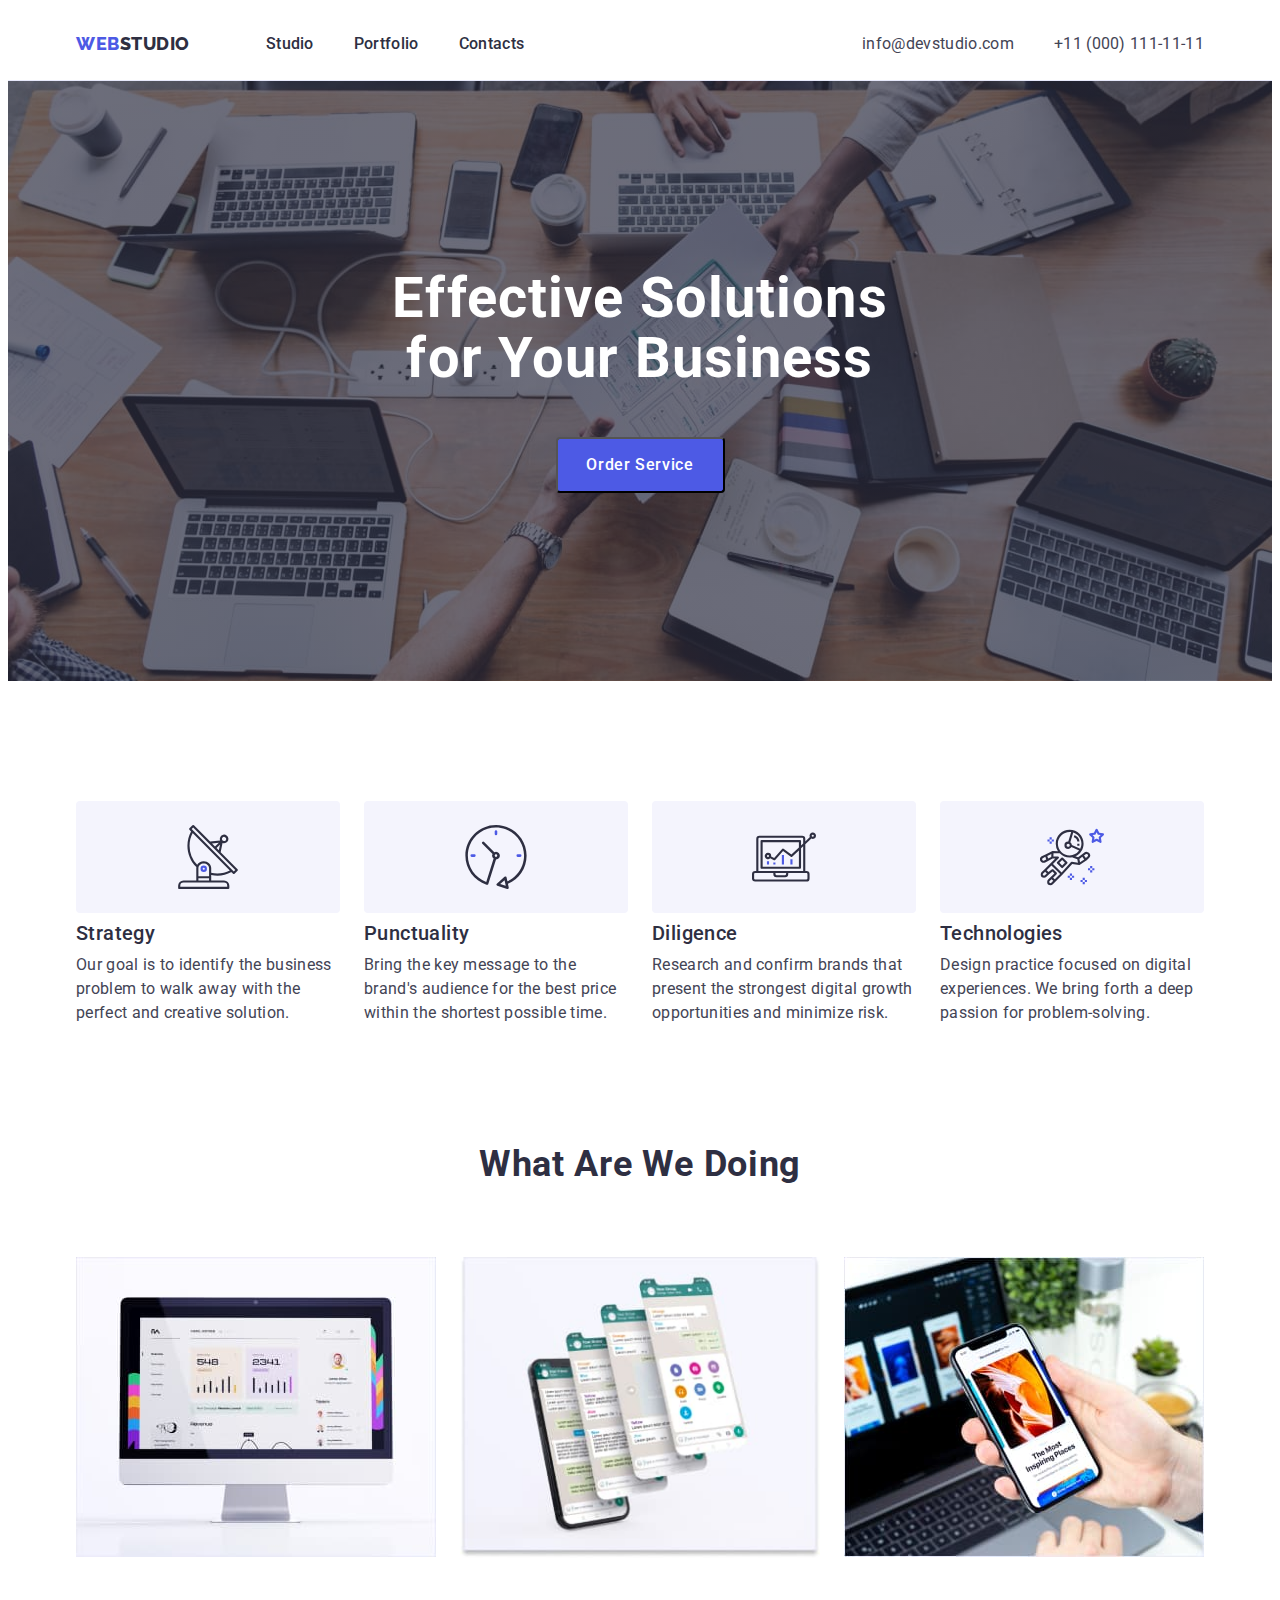
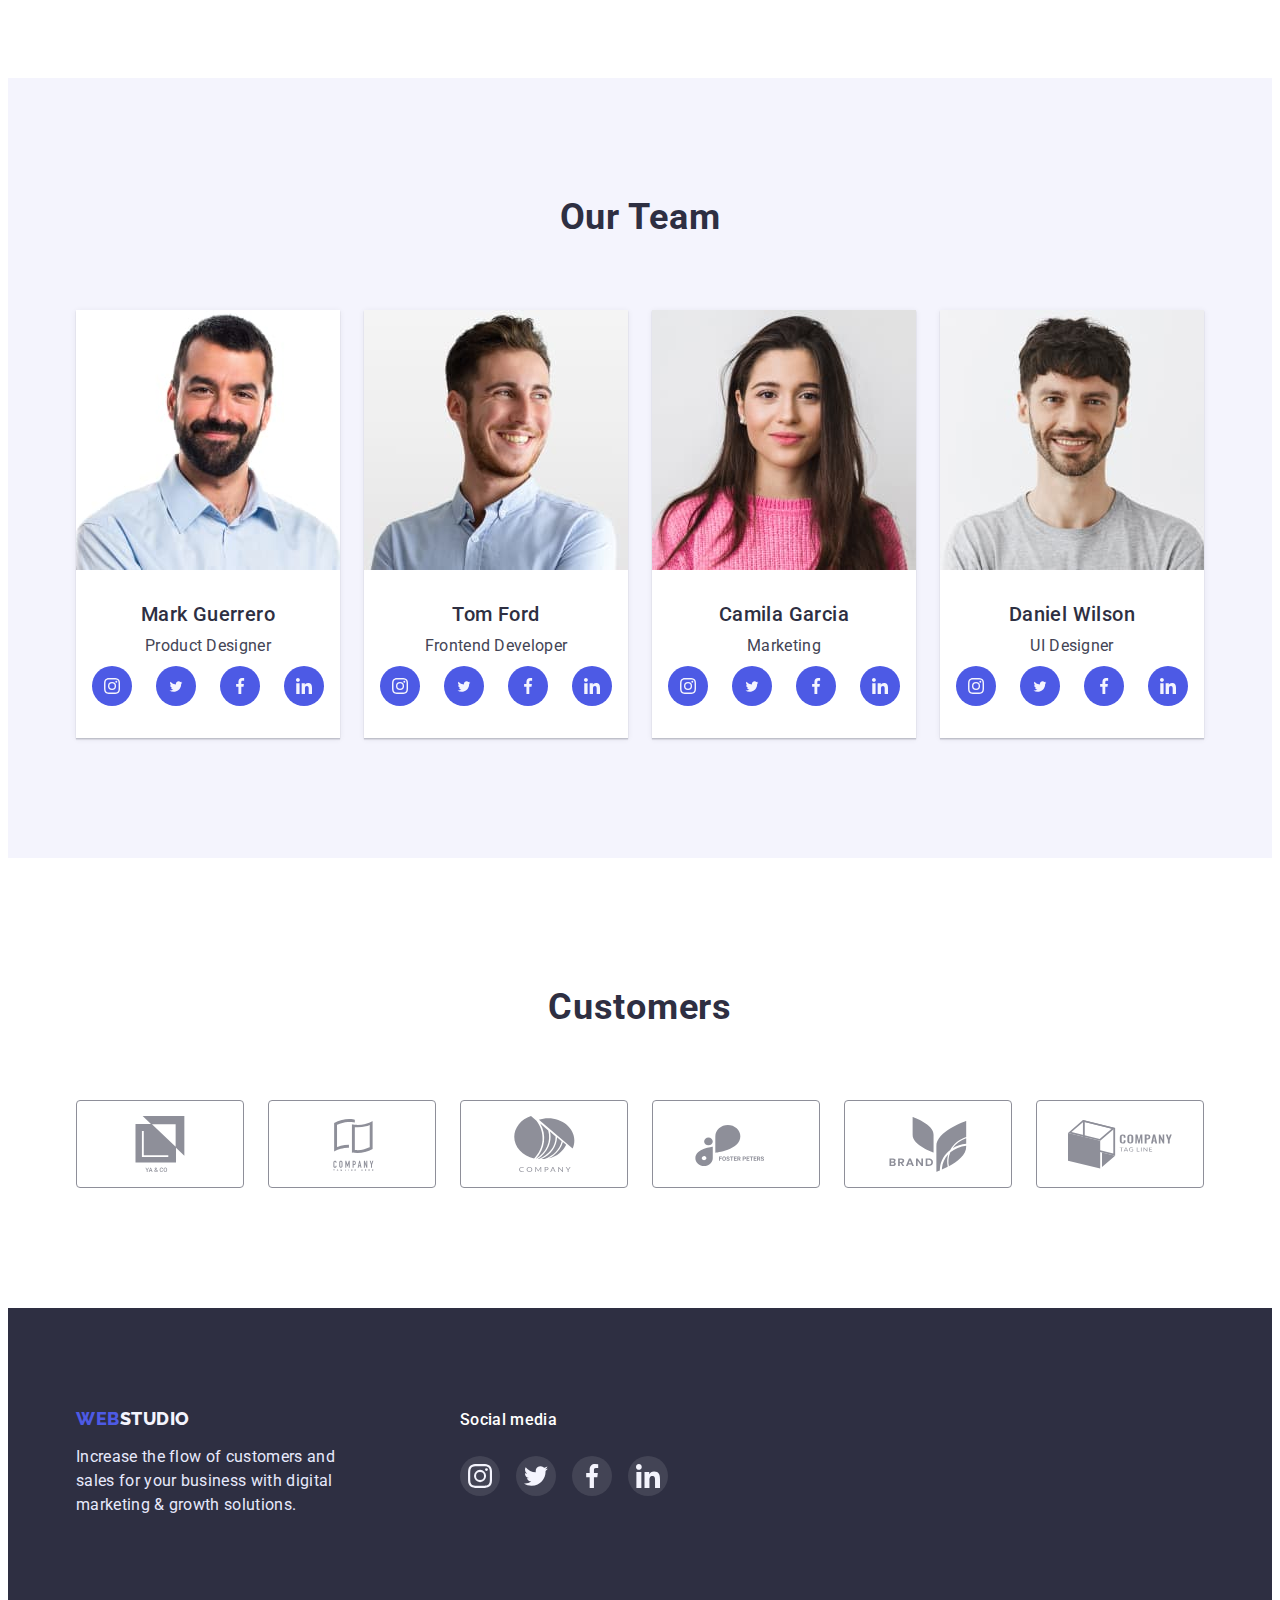
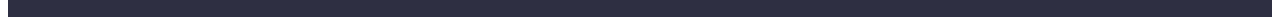
==== index.html @ 5a02237e "create new files" ====
<!DOCTYPE html>
<html lang="en">
  <head>
    <meta charset="UTF-8" />
    <meta http-equiv="X-UA-Compatible" content="IE=edge" />
    <meta name="viewport" content="width=device-width, initial-scale=1.0" />
    <title>Studio</title>
    <link rel="preconnect" href="https://fonts.googleapis.com" />
    <link rel="preconnect" href="https://fonts.gstatic.com" crossorigin />
    <link
      href="https://fonts.googleapis.com/css2?family=Raleway:wght@800&family=Roboto:wght@400;500;700;900&display=swap"
      rel="stylesheet"
    />
    <link
      rel="stylesheet"
      href="https://cdnjs.cloudflare.com/ajax/libs/modern-normalize/1.1.0/modern-normalize.min.css"
      integrity="sha512-wpPYUAdjBVSE4KJnH1VR1HeZfpl1ub8YT/NKx4PuQ5NmX2tKuGu6U/JRp5y+Y8XG2tV+wKQpNHVUX03MfMFn9Q=="
      crossorigin="anonymous"
      referrerpolicy="no-referrer"
    />
    <link rel="stylesheet" href="./css/styles.css" />
  </head>
  <body>
    <header class="header">
      <div class="container main-nav">
        <!--Nav-->
        <nav class="header-nav">
          <a class="header-nav-logo link" href="./index.html">
            <span class="accent-web">Web</span
            ><span class="accent-studio">Studio</span>
          </a>
          <ul class="header-nav-list list">
            <li class="header-nav-item">
              <a class="header-nav-link link" href="./index.html"> Studio </a>
            </li>
            <li class="header-nav-item">
              <a class="header-nav-link link" href="./portfolio.html">
                Portfolio
              </a>
            </li>
            <li class="header-nav-item">
              <a class="header-nav-link link" href=""> Contacts </a>
            </li>
          </ul>
        </nav>
        <address class="header-address">
          <ul class="header-address-list list">
            <li class="header-address-item">
              <a
                class="header-address-mailto link"
                href="mailto:info@devstudio.com"
                >info@devstudio.com</a
              >
            </li>
            <li class="header-address-item">
              <a class="header-address-tel link" href="tel:+110001111111"
                >+11 (000) 111-11-11</a
              >
            </li>
          </ul>
        </address>
      </div>
    </header>

    <!--Main-->
    <main>
      <!--Section 1-->
      <section class="hero">
        <div class="container">
          <h1 class="hero-title">Effective Solutions for Your Business</h1>
          <button type="button" class="hero-button">Order Service</button>
        </div>
      </section>
      <!--Section 2-->
      <section class="feature">
        <div class="container">
          <h2 class="visually-hidden">Data</h2>
          <ul class="feature-list list">
            <li class="feature-item">
              <div class="future-ctr">
                <svg class="future-icon" width="64" height="64">
                  <use href="./images/icons.svg#icon-icon11"></use>
                </svg>
              </div>
              <h3 class="feature-title">Strategy</h3>
              <p class="feature-text">
                Our goal is to identify the business problem to walk away with
                the perfect and creative solution.
              </p>
            </li>
            <li class="feature-item">
              <div class="future-ctr">
                <svg class="future-icon" width="64" height="64">
                  <use href="./images/icons.svg#icon-icon12"></use>
                </svg>
              </div>
              <h3 class="feature-title">Punctuality</h3>
              <p class="feature-text">
                Bring the key message to the brand's audience for the best price
                within the shortest possible time.
              </p>
            </li>
            <li class="feature-item">
              <div class="future-ctr">
                <svg class="future-icon" width="64" height="64">
                  <use href="./images/icons.svg#icon-icon13"></use>
                </svg>
              </div>
              <h3 class="feature-title">Diligence</h3>
              <p class="feature-text">
                Research and confirm brands that present the strongest digital
                growth opportunities and minimize risk.
              </p>
            </li>
            <li class="feature-item">
              <div class="future-ctr">
                <svg class="future-icon" width="64" height="64">
                  <use href="./images/icons.svg#icon-icon14"></use>
                </svg>
              </div>
              <h3 class="feature-title">Technologies</h3>
              <p class="feature-text">
                Design practice focused on digital experiences. We bring forth a
                deep passion for problem-solving.
              </p>
            </li>
          </ul>
        </div>
      </section>
      <!--Section 3-->
      <section class="doing">
        <div class="container">
          <h2 class="doing-title">What are we doing</h2>
          <ul class="doing-list list">
            <li class="doing-item">
              <img src="./images/img11.jpg" width="360" alt="monitor" />
            </li>
            <li class="doing-item">
              <img src="./images/img12.jpg" width="360" alt="phone" />
            </li>
            <li class="doing-item">
              <img src="./images/img13.jpg" width="360" alt="laptop" />
            </li>
          </ul>
        </div>
      </section>
      <!--Section 4-->
      <section class="team">
        <div class="container">
          <h2 class="team-title">Our Team</h2>
          <ul class="team-list list">
            <li class="team-item">
              <img src="./images/img21.jpg" width="264" alt="Guerrero" />
              <div class="team-ctr">
                <h3 class="team-subtitle">Mark Guerrero</h3>
                <p class="team-text">Product Designer</p>
                <ul class="team-soc-list list">
                  <li class="team-soc-item">
                    <a class="team-soc-link link" href="">
                      <svg class="team-soc-icon" width="16" height="16">
                        <use href="./images/icons.svg#icon-icon21"></use>
                      </svg>
                    </a>
                  </li>
                  <li class="team-soc-item">
                    <a class="team-soc-link link" href="">
                      <svg class="team-soc-icon" width="16" height="13">
                        <use href="./images/icons.svg#icon-icon22"></use>
                      </svg>
                    </a>
                  </li>
                  <li class="team-soc-item">
                    <a class="team-soc-link link" href="">
                      <svg class="team-soc-icon" width="16" height="16">
                        <use href="./images/icons.svg#icon-icon23"></use>
                      </svg>
                    </a>
                  </li>
                  <li class="team-soc-item">
                    <a class="team-soc-link link" href="">
                      <svg class="team-soc-icon" width="16" height="16">
                        <use href="./images/icons.svg#icon-icon24"></use>
                      </svg>
                    </a>
                  </li>
                </ul>
              </div>
            </li>
            <li class="team-item">
              <img src="./images/img22.jpg" width="264" alt="Ford" />
              <div class="team-ctr">
                <h3 class="team-subtitle">Tom Ford</h3>
                <p class="team-text">Frontend Developer</p>
                <ul class="team-soc-list list">
                  <li class="team-soc-item">
                    <a class="team-soc-link link" href="">
                      <svg class="team-soc-icon" width="16" height="16">
                        <use href="./images/icons.svg#icon-icon21"></use>
                      </svg>
                    </a>
                  </li>
                  <li class="team-soc-item">
                    <a class="team-soc-link link" href="">
                      <svg class="team-soc-icon" width="16" height="13">
                        <use href="./images/icons.svg#icon-icon22"></use>
                      </svg>
                    </a>
                  </li>
                  <li class="team-soc-item">
                    <a class="team-soc-link link" href="">
                      <svg class="team-soc-icon" width="16" height="16">
                        <use href="./images/icons.svg#icon-icon23"></use>
                      </svg>
                    </a>
                  </li>
                  <li class="team-soc-item">
                    <a class="team-soc-link link" href="">
                      <svg class="team-soc-icon" width="16" height="16">
                        <use href="./images/icons.svg#icon-icon24"></use>
                      </svg>
                    </a>
                  </li>
                </ul>
              </div>
            </li>
            <li class="team-item">
              <img src="./images/img23.jpg" width="264" alt="Garcia" />
              <div class="team-ctr">
                <h3 class="team-subtitle">Camila Garcia</h3>
                <p class="team-text">Marketing</p>
                <ul class="team-soc-list list">
                  <li class="team-soc-item">
                    <a class="team-soc-link link" href="">
                      <svg class="team-soc-icon" width="16" height="16">
                        <use href="./images/icons.svg#icon-icon21"></use>
                      </svg>
                    </a>
                  </li>
                  <li class="team-soc-item">
                    <a class="team-soc-link link" href="">
                      <svg class="team-soc-icon" width="16" height="13">
                        <use href="./images/icons.svg#icon-icon22"></use>
                      </svg>
                    </a>
                  </li>
                  <li class="team-soc-item">
                    <a class="team-soc-link link" href="">
                      <svg class="team-soc-icon" width="16" height="16">
                        <use href="./images/icons.svg#icon-icon23"></use>
                      </svg>
                    </a>
                  </li>
                  <li class="team-soc-item">
                    <a class="team-soc-link link" href="">
                      <svg class="team-soc-icon" width="16" height="16">
                        <use href="./images/icons.svg#icon-icon24"></use>
                      </svg>
                    </a>
                  </li>
                </ul>
              </div>
            </li>
            <li class="team-item">
              <img src="./images/img24.jpg" width="264" alt="Wilson" />
              <div class="team-ctr">
                <h3 class="team-subtitle">Daniel Wilson</h3>
                <p class="team-text">UI Designer</p>
                <ul class="team-soc-list list">
                  <li class="team-soc-item">
                    <a class="team-soc-link link" href="">
                      <svg class="team-soc-icon" width="16" height="16">
                        <use href="./images/icons.svg#icon-icon21"></use>
                      </svg>
                    </a>
                  </li>
                  <li class="team-soc-item">
                    <a class="team-soc-link link" href="">
                      <svg class="team-soc-icon" width="16" height="13">
                        <use href="./images/icons.svg#icon-icon22"></use>
                      </svg>
                    </a>
                  </li>
                  <li class="team-soc-item">
                    <a class="team-soc-link link" href="">
                      <svg class="team-soc-icon" width="16" height="16">
                        <use href="./images/icons.svg#icon-icon23"></use>
                      </svg>
                    </a>
                  </li>
                  <li class="team-soc-item">
                    <a class="team-soc-link link" href="">
                      <svg class="team-soc-icon" width="16" height="16">
                        <use href="./images/icons.svg#icon-icon24"></use>
                      </svg>
                    </a>
                  </li>
                </ul>
              </div>
            </li>
          </ul>
        </div>
      </section>
      <!--Section 6-->
      <section class="customers">
        <div class="container">
          <h2 class="customers-title">Customers</h2>
          <ul class="customers-list list">
            <li class="customers-item">
              <a class="customers-link link" href="">
                <svg class="customers-icon" width="104" height="56">
                  <use href="./images/icons.svg#icon-icon31"></use>
                </svg>
              </a>
            </li>
            <li class="customers-item">
              <a class="customers-link link" href="">
                <svg class="customers-icon" width="104" height="56">
                  <use href="./images/icons.svg#icon-icon32"></use>
                </svg>
              </a>
            </li>
            <li class="customers-item">
              <a class="customers-link link" href="">
                <svg class="customers-icon" width="104" height="56">
                  <use href="./images/icons.svg#icon-icon33"></use>
                </svg>
              </a>
            </li>
            <li class="customers-item">
              <a class="customers-link link" href="">
                <svg class="customers-icon" width="104" height="56">
                  <use href="./images/icons.svg#icon-icon34"></use>
                </svg>
              </a>
            </li>
            <li class="customers-item">
              <a class="customers-link link" href="">
                <svg class="customers-icon" width="104" height="56">
                  <use href="./images/icons.svg#icon-icon35"></use>
                </svg>
              </a>
            </li>
            <li class="customers-item">
              <a class="customers-link link" href="">
                <svg class="customers-icon" width="104" height="56">
                  <use href="./images/icons.svg#icon-icon36"></use>
                </svg>
              </a>
            </li>
          </ul>
        </div>
      </section>
    </main>

    <!--Footer-->
    <footer class="ftr">
      <div class="container ftr-content">
        <div class="ftr-ctr">
          <a class="ftr-logo link" href="./index.html">
            <span class="ftr-accent-web">Web</span
            ><span class="ftr-accent-studio">Studio</span>
          </a>
          <p class="ftr-text">
            Increase the flow of customers and sales for your business with
            digital marketing & growth solutions.
          </p>
        </div>
        <div class="ftr-soc">
          <h3 class="ftr-soc-title">Social media</h3>
          <ul class="ftr-soc-list list">
            <li class="ftr-soc-item">
              <a class="ftr-soc-link link" href="">
                <svg class="ftr-soc-icon" width="24" height="24">
                  <use href="./images/icons.svg#icon-icon21"></use>
                </svg>
              </a>
            </li>
            <li class="ftr-soc-item">
              <a class="ftr-soc-link link" href="">
                <svg class="ftr-soc-icon" width="24" height="24">
                  <use href="./images/icons.svg#icon-icon22"></use>
                </svg>
              </a>
            </li>
            <li class="ftr-soc-item">
              <a class="ftr-soc-link link" href="">
                <svg class="ftr-soc-icon" width="24" height="24">
                  <use href="./images/icons.svg#icon-icon23"></use>
                </svg>
              </a>
            </li>
            <li class="ftr-soc-item">
              <a class="ftr-soc-link link" href="">
                <svg class="ftr-soc-icon" width="24" height="24">
                  <use href="./images/icons.svg#icon-icon24"></use>
                </svg>
              </a>
            </li>
          </ul>
        </div>
      </div>
    </footer>
  </body>
</html>
---- css/styles.css ----
html {
  box-sizing: border-box;
}
*,
*::before,
*::after {
  box-sizing: inherit;
}

:root {
  --first-collor: #e5e5e5;
  --second-color: #e7e9fc;
}

.container {
  width: 1158px;
  padding-left: 15px;
  padding-right: 15px;
  margin: 0 auto;
}




p,
h1,
h2,
h3,
h4,
h5,
h6 {
  margin: 0;
}

ul {
  margin: 0;
  padding-left: 0;
}

img {
  display: block;
}

body {
  font-family: "Roboto", sans-serif;
  color: #ffffff;
}

.list {
  list-style: none;
}

.link {
  text-decoration: none;
}

.visually-hidden {
  position: absolute;
  white-space: nowrap;
  width: 1px;
  height: 1px;
  overflow: hidden;
  border: 0;
  padding: 0;
  clip: rect(0 0 0 0);
  clip-path: inset(50%);
  margin: -1px;
}

/* Header */
.header {
  border-bottom: 1px solid #e7e9fc;
  padding-top: 24px;
  padding-bottom: 24px;
}
.main-nav {
  display: flex;
  align-items: center;

  }

.header-nav {
  display: flex;
  margin-right: auto;
}

.header-nav-logo {
  font-family: "Raleway";
  font-weight: 800;
  font-size: 18px;
  line-height: 1.33;
  align-items: center;
  letter-spacing: 0.03em;
  text-transform: uppercase;
}

.accent-web {
  color: #4d5ae5;
}

.accent-studio {
  color: #2e2f42;
}

.header-nav-list {
  display: flex;
  margin-left: 76px;
}

.header-nav-list .header-nav-item + .header-nav-item {
  margin-left: 40px;
}

.header-nav-item {
}
.header-nav-link {
  font-weight: 500;
  font-size: 16px;
  line-height: 1.5;
  letter-spacing: 0.02em;
  color: #2e2f42;
}

.header-nav-link:hover {
  color: #404bbf;
}

.header-nav-link:focus {
  color: #404bbf;
}

.header-address {
}
.header-address-list {
  display: flex;
}

.header-address-list .header-address-item + .header-address-item {
  margin-left: 40px;
}

.header-address-item {
}

.header-address-mailto {
  font-style: normal;
  font-size: 16px;
  line-height: 1.5;
  letter-spacing: 0.02em;
  color: #434455;
}

.header-address-mailto:hover {
  color: #404bbf;
}

.header-address-mailto:focus {
  color: #404bbf;
}

.header-address-tel {
  font-style: normal;
  font-size: 16px;
  line-height: 1.5;
  letter-spacing: 0.02em;
  color: #434455;
}

.header-address-tel:hover {
  color: #404bbf;
}

.header-address-tel:focus {
  color: #404bbf;
}

/* Footer */
.ftr {
  padding-top: 100px;
  padding-bottom: 100px;
  background-color: #2e2f42;
}

.ftr-content {
  display: flex;
}

.ftr-ctr {
}

.ftr-logo {
  display: block;
  margin-bottom: 16px;
  font-family: "Raleway";
  font-weight: 800;
  font-size: 18px;
  line-height: 1.17;
  align-items: center;
  letter-spacing: 0.03em;
  text-transform: uppercase;
}

.ftr-accent-web {
  color: #4d5ae5;
}

.ftr-accent-studio {
  color: #f4f4fd;
}

.ftr-text {
  width: 264px;
  font-size: 16px;
  line-height: 1.5;
  letter-spacing: 0.02em;
  color: var(--second-color);
}

.ftr-soc {
  margin-left: 120px;
}

.ftr-soc-title {
  font-weight: 500;
  font-size: 16px;
  line-height: 1.5;
  letter-spacing: 0.02em;
  color: #ffffff;
  margin-bottom: 24px;
}

.ftr-soc-list {
  display: flex;
  justify-content: center;
  margin: 0px -8px;
}

.ftr-soc-item {
  width: 40px;
  height: 40px;
  margin: 0px 8px;
}

.ftr-soc-link {
  width: 100%;
  height: 100%;
  border-radius: 50%;
  background-color: rgba(255, 255, 255, 0.1);
  display: flex;
  justify-content: center;
  align-items: center;
}

.ftr-soc-icon {
  fill: #f4f4fd;
}

.ftr-soc-link:is(:hover, :focus) {
  background-color: #31d0aa;
}

/* Studio */

/* Section 1 */
.hero {
  background-image: linear-gradient(
      rgba(46, 47, 66, 0.7),
      rgba(46, 47, 66, 0.7)
    ),
    url(../images/hero.jpg);
  background-repeat: no-repeat;
  background-position: center;
  background-size: 1440px 600px;
  padding-top: 188px;
  padding-bottom: 188px;
  text-align: center;
}
/* 

background-color: #2e2f42; */

.hero-title {
  width: 500px;

  font-size: 56px;
  line-height: 1.07;
  margin: 0 auto;
  letter-spacing: 0.02em;
  color: #ffffff;
  margin-bottom: 48px;
}

.hero-button {
  width: 169px;
  height: 56px;
  border-radius: 4px;

  margin: 0 auto;
  font-family: "Roboto";
  font-weight: 500;
  font-size: 16px;
  line-height: 1.5;
  align-items: center;
  letter-spacing: 0.04em;
  color: #ffffff;
  background-color: #4d5ae5;
  cursor: pointer;
}
/* 
border: 1px solid #4D5AE5;*/

.hero-button:hover {
  color: #ffffff;
}

.hero-button:focus {
  color: #ffffff;
}

/* Section 2  */
.feature {
  padding-top: 120px;
  padding-bottom: 60px;
}

.feature-list {
  display: flex;
  margin: 0px -12px;
}
.feature-item {
  width: 264px;
  margin: 0px 12px;
}

.future-ctr {
  height: 112px;
  background-color: #f4f4fd;
  border-radius: 4px;
  display: flex;
  justify-content: center;
  align-items: center;
}

.future-icon {
}

.feature-title {
  margin-top: 8px;
  margin-bottom: 8px;
  font-weight: 500;
  font-size: 20px;
  line-height: 1.2;
  letter-spacing: 0.02em;
  color: #2e2f42;
}

.feature-text {
  font-size: 16px;
  line-height: 1.5;
  letter-spacing: 0.02em;
  color: #434455;
}

/* Section 3 */
.doing {
  padding-top: 60px;
  padding-bottom: 120px;
}

.doing-title {
  margin-bottom: 72px;
  font-size: 36px;
  line-height: 1.11;
  text-align: center;
  letter-spacing: 0.02em;
  text-transform: capitalize;
  color: #2e2f42;
}
.doing-list {
  display: flex;
  margin: 0px -12px;
}

.doing-item {
  margin: 0px 12px;
}

/* Section 4 */

.team {
  padding-top: 120px;
  padding-bottom: 120px;
  background-color: #f4f4fd;
}
.team-title {
  margin-bottom: 72px;
  font-size: 36px;
  line-height: 1.11;
  text-align: center;
  letter-spacing: 0.02em;
  text-transform: capitalize;
  color: #2e2f42;
}

.team-list {
  display: flex;
  margin: 0px -12px;
}

.team-item {
  background-color: #FFFFFF;
  margin: 0px 12px;
  box-shadow: 0px 1px 6px rgba(46, 47, 66, 0.08),
    0px 1px 1px rgba(46, 47, 66, 0.16), 0px 2px 1px rgba(46, 47, 66, 0.08);
}

.team-ctr {
  padding-top: 32px;
  padding-bottom: 32px;
}

.team-subtitle {
  margin-bottom: 8px;
  font-weight: 500;
  font-size: 20px;
  line-height: 1.2;
  text-align: center;
  letter-spacing: 0.02em;
  color: #2e2f42;
}

.team-text {
  font-size: 16px;
  line-height: 1.5;
  text-align: center;
  letter-spacing: 0.02em;
  color: #434455;
  margin-bottom: 8px;
}

.team-soc-list {
  display: flex;
  justify-content: center;
  margin: 0px -12px;
}

.team-soc-item {
  width: 40px;
  height: 40px;
  margin: 0px 12px;
}

.team-soc-link {
  width: 100%;
  height: 100%;
  border-radius: 50%;
  background-color: #4d5ae5;
  display: flex;
  justify-content: center;
  align-items: center;
}

.team-soc-icon {
  fill: #f4f4fd;
}

.team-soc-link:is(:hover, :focus) {
  background-color: #404bbf;
}

/* Section 6 */

.customers {
  padding-top: 130px;
  padding-bottom: 120px;
}

.customers-title {
  font-size: 36px;
  line-height: 1.11;
  text-align: center;
  letter-spacing: 0.02em;
  text-transform: capitalize;
  color: #2e2f42;
  margin-bottom: 72px;
}
.customers-list {
  display: flex;
  margin: 0px -12px;
}

.customers-item {
  width: 168px;
  height: 88px;
  margin: 0px 12px;
}
.customers-link {
  width: 100%;
  height: 100%;
  border: 1px solid #8e8f99;
  border-radius: 4px;
  display: flex;
  align-items: center;
  justify-content: center;
}

.customers-icon {
  fill: #8e8f99;
}

.customers-link:is(:hover, :focus) {
  border-color: #404bbf;
}

.customers-link:is(:hover, :focus) .customers-icon {
  fill: #404bbf;
}

/* Portfolio */

/* Section 5 */

.components {
  padding-top: 96px;
  padding-bottom: 120px;
}
/* background-color: var(--first-collor);*/

.components-btn-list {
  display: flex;
  justify-content: center;
  margin-bottom: 72px;
}

.components-btn-item {
  margin-right: 24px;
}

/* padding-left: 24px;
  padding-right: 24px; */

.components-btn-button {
  border: 1px solid #e7e9fc;
  border-radius: 4px;
  height: 48px;

  font-family: "Roboto";
  font-weight: 500;
  font-size: 16px;
  line-height: 1.5;
  align-items: center;
  text-align: center;
  letter-spacing: 0.04em;
  color: #4d5ae5;
  cursor: pointer;
  background-color: #F4F4FD;
}

.all-btn {
  width: 69px;
}

.website-btn {
  width: 116px;
}

.app-btn {
  width: 78px;
}

.design-btn {
  width: 101px;
}

.marketing-btn {
  width: 126px;
}

.components-btn-item :first-child {
  margin-right: 0;
}

.components-btn-button:hover {
  background-color: #404BBF;
  color: #ffffff;
  box-shadow: 0px 3px 1px rgba(0, 0, 0, 0.1), 0px 2px 1px rgba(0, 0, 0, 0.08),
    0px 2px 2px rgba(0, 0, 0, 0.12);
}

.components-btn-button:focus {
  background-color: #404BBF;
  color: #ffffff;
  box-shadow: 0px 3px 1px rgba(0, 0, 0, 0.1), 0px 2px 1px rgba(0, 0, 0, 0.08),
    0px 2px 2px rgba(0, 0, 0, 0.12);
}

.components-cards-list {
  display: flex;
  flex-wrap: wrap;
  margin: -20px -10px;
}
.components-cards-item {
  border: 1px solid #e7e9fc;
  margin: 20px 10px;
  display: block;
}

.components-cards-item:hover {
  box-shadow: 0px 1px 6px rgba(46, 47, 66, 0.08),
    0px 1px 1px rgba(46, 47, 66, 0.16), 0px 2px 1px rgba(46, 47, 66, 0.08);
}

.components-cards-ctr {
  padding-left: 16px;

  padding-top: 32px;
  padding-bottom: 32px;
}

.components-cards-title {
  margin-bottom: 8px;
  font-weight: 500;
  font-size: 20px;
  line-height: 1.2;
  letter-spacing: 0.02em;
  color: #2e2f42;
}

.components-cards-text {
  font-size: 16px;
  line-height: 1.5;
  letter-spacing: 0.02em;
  color: #434455;
}
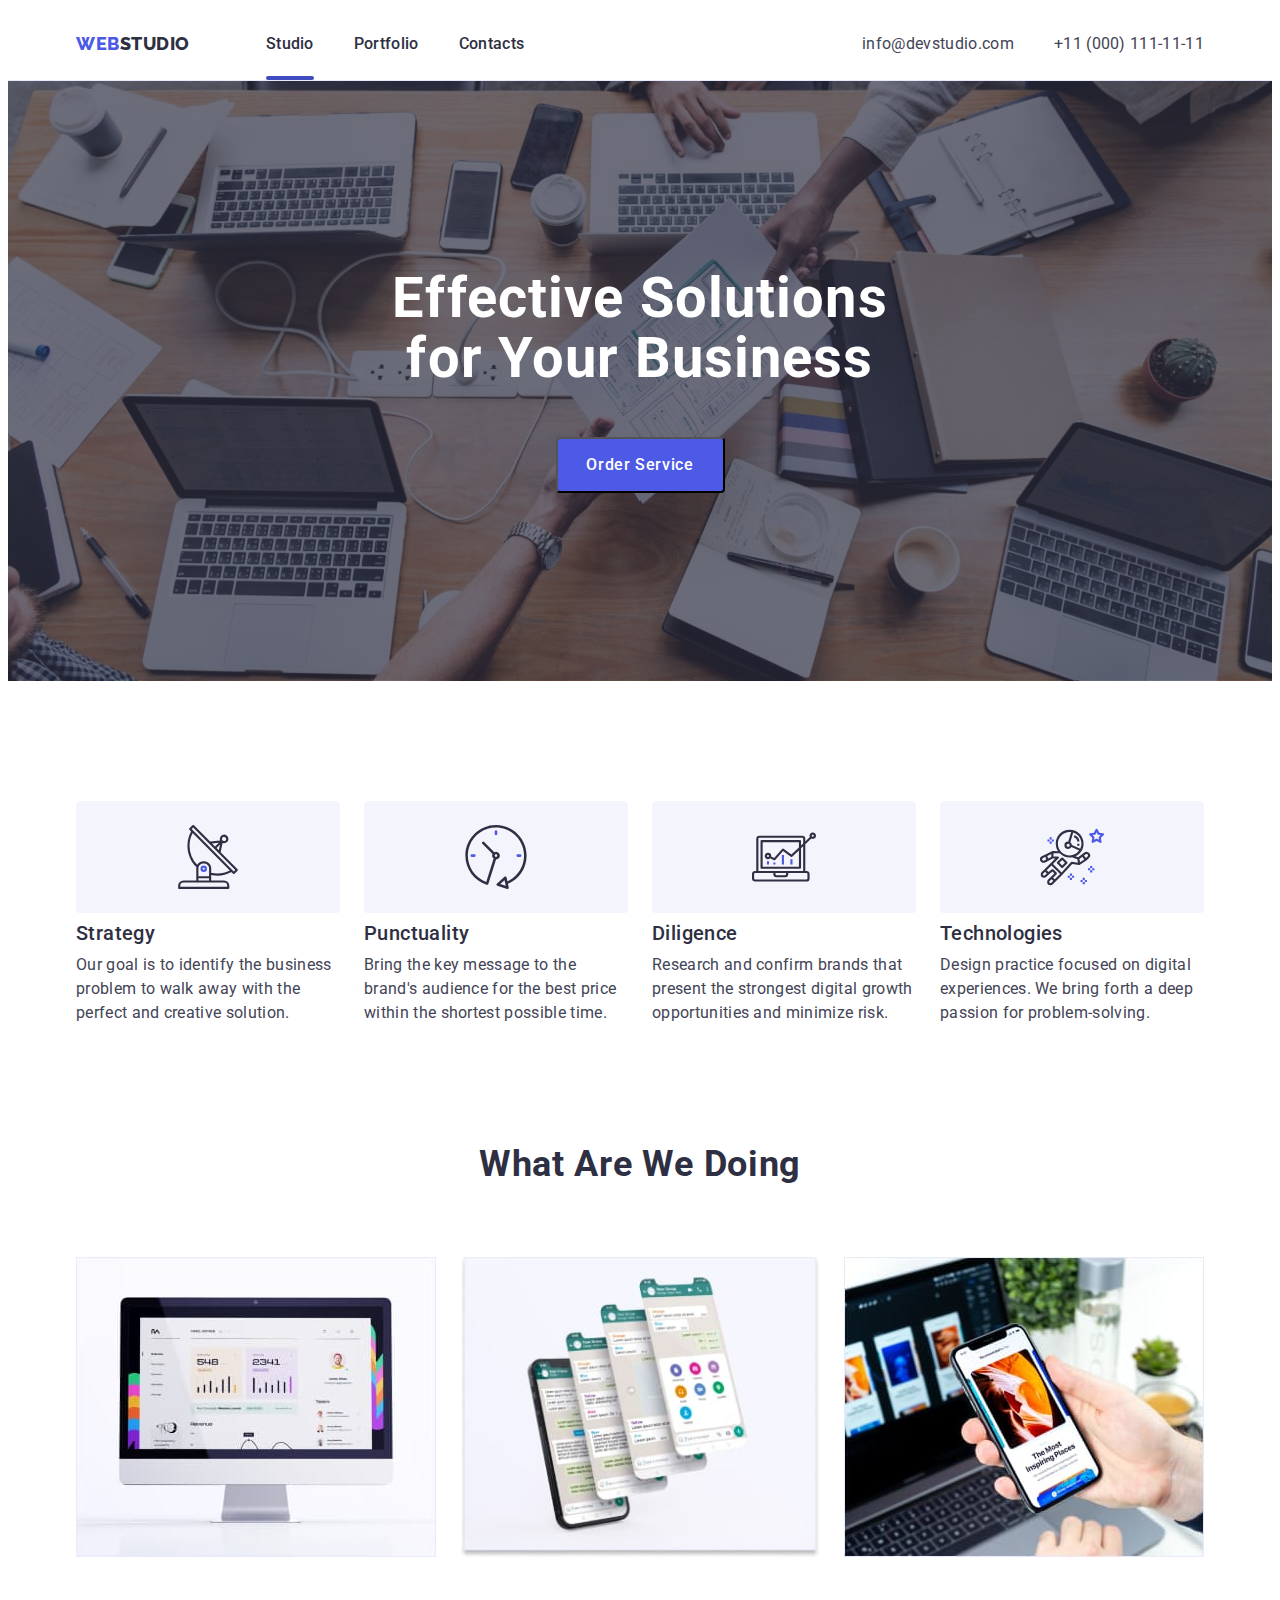
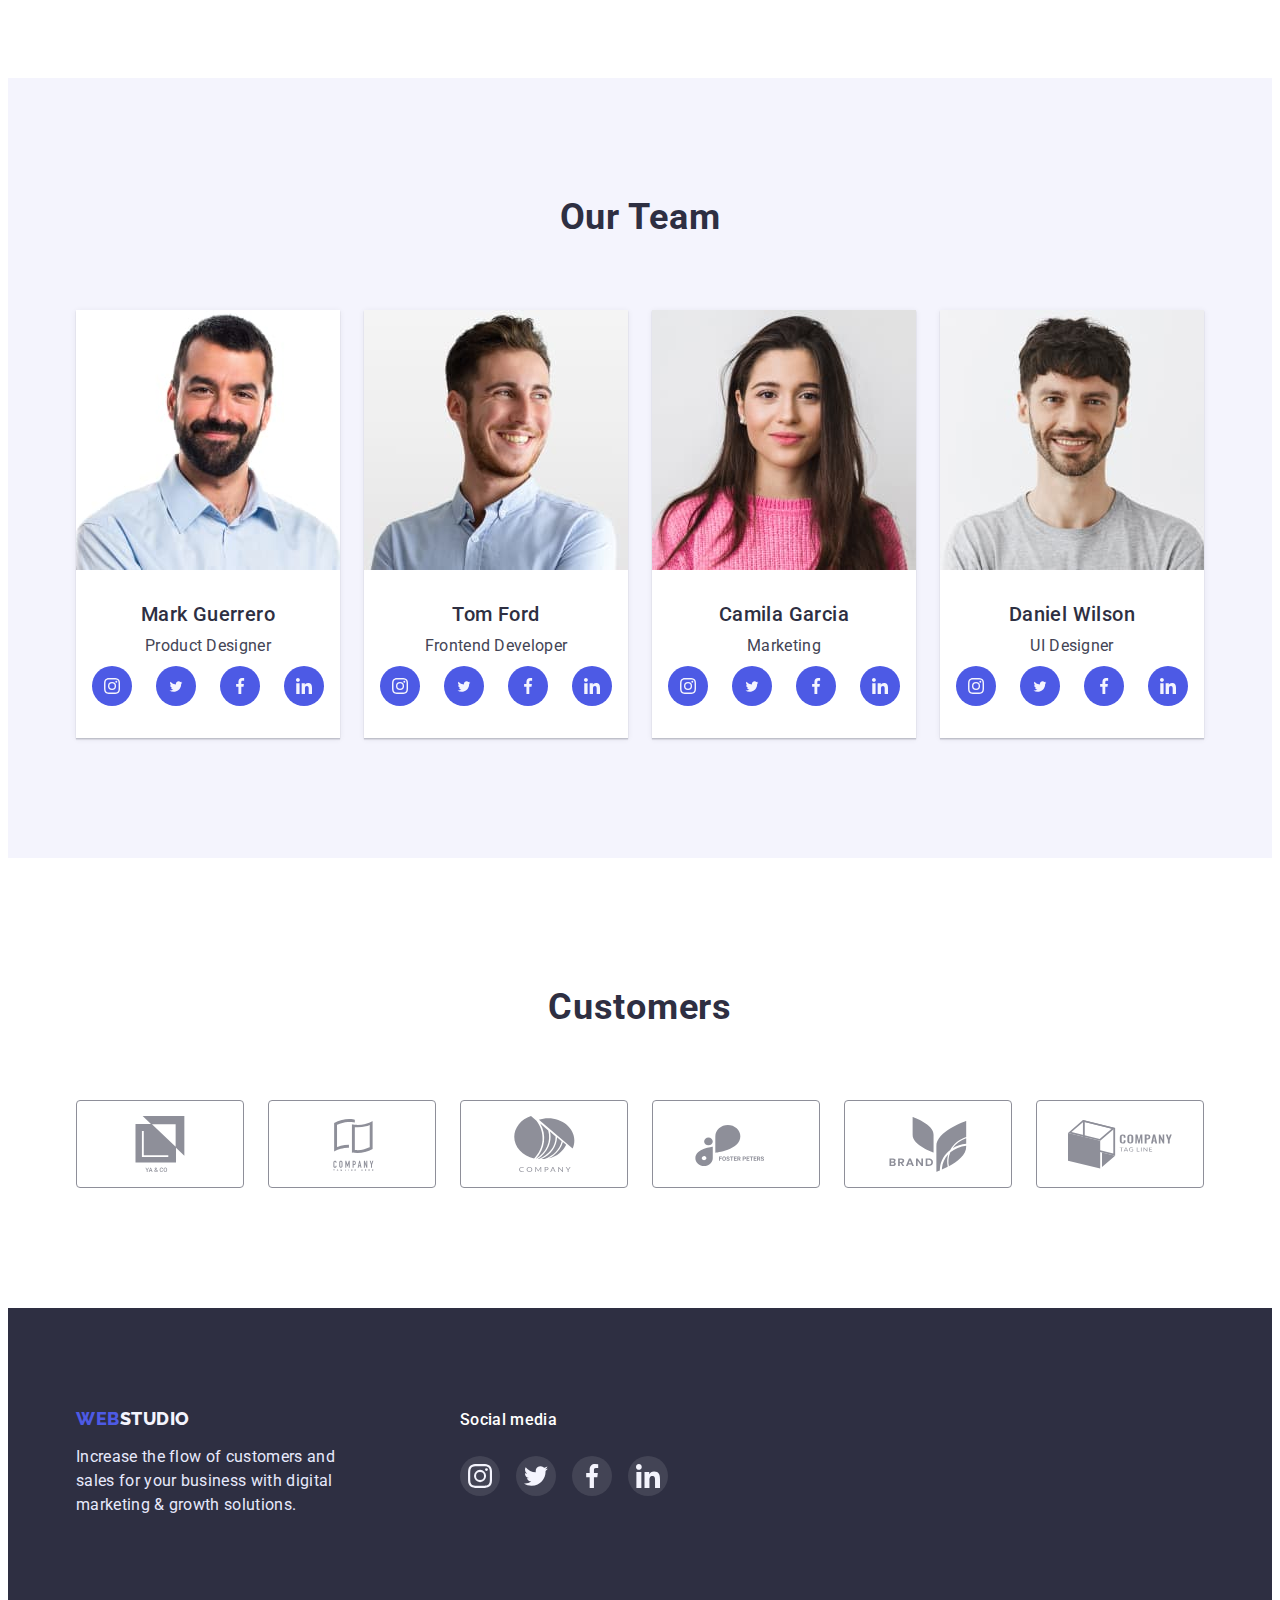
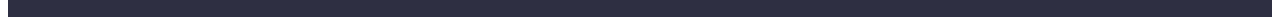
==== commit 56cdf017: "third fixation" ====
--- a/index.html
+++ b/index.html
@@ -31,7 +31,9 @@
           </a>
           <ul class="header-nav-list list">
             <li class="header-nav-item">
-              <a class="header-nav-link link" href="./index.html"> Studio </a>
+              <a class="current header-nav-link link" href="./index.html">
+                Studio
+              </a>
             </li>
             <li class="header-nav-item">
               <a class="header-nav-link link" href="./portfolio.html">
@@ -68,7 +70,9 @@
       <section class="hero">
         <div class="container">
           <h1 class="hero-title">Effective Solutions for Your Business</h1>
-          <button type="button" class="hero-button">Order Service</button>
+          <button type="button" class="hero-button" data-modal-open>
+            Order Service
+          </button>
         </div>
       </section>
       <!--Section 2-->
@@ -400,5 +404,17 @@
         </div>
       </div>
     </footer>
+
+    <!--Backdrop-->
+    <div class="backdrop is-hidden" data-modal>
+      <div class="modal">
+        <button class="modal-close" data-modal-close type="button">
+          <svg class="modal-close-icon" width="8" height="8">
+            <use href="./images/icons.svg#icon-icon41"></use>
+          </svg>
+        </button>
+      </div>
+    </div>
+    <script src="./js/modal.js"></script>
   </body>
 </html>
--- a/css/styles.css
+++ b/css/styles.css
@@ -18,9 +18,6 @@
   padding-right: 15px;
   margin: 0 auto;
 }
-
-
-
 
 p,
 h1,
@@ -76,8 +73,7 @@
 .main-nav {
   display: flex;
   align-items: center;
-
-  }
+}
 
 .header-nav {
   display: flex;
@@ -119,6 +115,7 @@
   line-height: 1.5;
   letter-spacing: 0.02em;
   color: #2e2f42;
+  transition: color 250ms cubic-bezier(0.4, 0, 0.2, 1);
 }
 
 .header-nav-link:hover {
@@ -129,6 +126,30 @@
   color: #404bbf;
 }
 
+.current {
+  position: relative;
+  display: block;
+}
+
+.current::after {
+  content: "";
+  display: block;
+  width: 100%;
+  height: 4px;
+  background-color: #404bbf;
+  position: absolute;
+  left: 0;
+  bottom: 0;
+  border-radius: 2px;
+  display: none;
+  z-index: 1;
+  margin-bottom: -24px;
+}
+
+.current:not(:active)::after {
+  display: block;
+}
+
 .header-address {
 }
 .header-address-list {
@@ -148,6 +169,7 @@
   line-height: 1.5;
   letter-spacing: 0.02em;
   color: #434455;
+  transition: color 250ms cubic-bezier(0.4, 0, 0.2, 1);
 }
 
 .header-address-mailto:hover {
@@ -164,6 +186,7 @@
   line-height: 1.5;
   letter-spacing: 0.02em;
   color: #434455;
+  transition: color 250ms cubic-bezier(0.4, 0, 0.2, 1);
 }
 
 .header-address-tel:hover {
@@ -249,6 +272,7 @@
   display: flex;
   justify-content: center;
   align-items: center;
+  transition: background-color 250ms cubic-bezier(0.4, 0, 0.2, 1);
 }
 
 .ftr-soc-icon {
@@ -305,6 +329,7 @@
   color: #ffffff;
   background-color: #4d5ae5;
   cursor: pointer;
+  transition: color 250ms cubic-bezier(0.4, 0, 0.2, 1);
 }
 /* 
 border: 1px solid #4D5AE5;*/
@@ -408,7 +433,7 @@
 }
 
 .team-item {
-  background-color: #FFFFFF;
+  background-color: #ffffff;
   margin: 0px 12px;
   box-shadow: 0px 1px 6px rgba(46, 47, 66, 0.08),
     0px 1px 1px rgba(46, 47, 66, 0.16), 0px 2px 1px rgba(46, 47, 66, 0.08);
@@ -458,6 +483,7 @@
   display: flex;
   justify-content: center;
   align-items: center;
+  transition: background-color 250ms cubic-bezier(0.4, 0, 0.2, 1);
 }
 
 .team-soc-icon {
@@ -502,6 +528,7 @@
   display: flex;
   align-items: center;
   justify-content: center;
+  transition: border-color 250ms cubic-bezier(0.4, 0, 0.2, 1);
 }
 
 .customers-icon {
@@ -553,7 +580,10 @@
   letter-spacing: 0.04em;
   color: #4d5ae5;
   cursor: pointer;
-  background-color: #F4F4FD;
+  background-color: #f4f4fd;
+  transition: color 250ms cubic-bezier(0.4, 0, 0.2, 1),
+    background-color 250ms cubic-bezier(0.4, 0, 0.2, 1),
+    box-shadow 250ms cubic-bezier(0.4, 0, 0.2, 1);
 }
 
 .all-btn {
@@ -581,14 +611,14 @@
 }
 
 .components-btn-button:hover {
-  background-color: #404BBF;
+  background-color: #404bbf;
   color: #ffffff;
   box-shadow: 0px 3px 1px rgba(0, 0, 0, 0.1), 0px 2px 1px rgba(0, 0, 0, 0.08),
     0px 2px 2px rgba(0, 0, 0, 0.12);
 }
 
 .components-btn-button:focus {
-  background-color: #404BBF;
+  background-color: #404bbf;
   color: #ffffff;
   box-shadow: 0px 3px 1px rgba(0, 0, 0, 0.1), 0px 2px 1px rgba(0, 0, 0, 0.08),
     0px 2px 2px rgba(0, 0, 0, 0.12);
@@ -603,6 +633,7 @@
   border: 1px solid #e7e9fc;
   margin: 20px 10px;
   display: block;
+  transition: box-shadow 250ms cubic-bezier(0.4, 0, 0.2, 1);
 }
 
 .components-cards-item:hover {
@@ -632,3 +663,87 @@
   letter-spacing: 0.02em;
   color: #434455;
 }
+
+.components-cover-wrap {
+  position: relative;
+  overflow: hidden;
+}
+
+.components-cover-text {
+  position: absolute;
+  top: 0;
+  color: #f4f4fd;
+  font-size: 16px;
+  line-height: 1.5;
+  height: 100%;
+  background-color: #4d5ae5;
+  padding-left: 32px;
+  padding-right: 32px;
+  padding-top: 40px;
+  padding-bottom: 164px;
+  transform: translateY(100%);
+  transition: transform 250ms cubic-bezier(0.4, 0, 0.2, 1);
+}
+
+.components-cards-item:hover .components-cover-text {
+  transform: translateY(0);
+}
+
+.components-cards-item:focus .components-cover-text {
+  transform: translateY(0);
+}
+
+/* Backdrop */
+.backdrop {
+  position: fixed;
+  top: 0;
+  width: 100%;
+  height: 100%;
+  background-color: rgba(46, 47, 66, 0.4);
+  transition: opacity 250ms cubic-bezier(0.4, 0, 0.2, 1),
+    visibility 250ms cubic-bezier(0.4, 0, 0.2, 1);
+}
+
+.modal {
+  position: absolute;
+  width: 408px;
+  height: 576px;
+  background-color: #fcfcfc;
+  box-shadow: 0px 1px 1px rgba(0, 0, 0, 0.14), 0px 1px 3px rgba(0, 0, 0, 0.12),
+    0px 2px 1px rgba(0, 0, 0, 0.2);
+  border-radius: 4px;
+  left: 50%;
+  top: 50%;
+  transform: translate(-50%, -50%) scale(1);
+  transition: transform 250ms cubic-bezier(0.4, 0, 0.2, 1);
+  padding: 24px;
+}
+
+.modal-close {
+  background-color: #e7e9fc;
+  border: 1px solid rgba(0, 0, 0, 0.1);
+  border-radius: 50%;
+  align-items: center;
+  display: flex;
+  justify-content: center;
+  margin-left: auto;
+  padding: 0;
+}
+
+.modal-close:is(:hover, :focus) {
+  background-color: #404bbf;
+}
+
+.modal-close:is(:hover, :focus) .modal-close-icon {
+  fill: #ffffff;
+}
+
+.is-hidden {
+  opacity: 0;
+  visibility: hidden;
+  pointer-events: none;
+}
+
+.backdrop.is-hidden .modal {
+  transform: translate(-50%, -50%) scale(0);
+}
